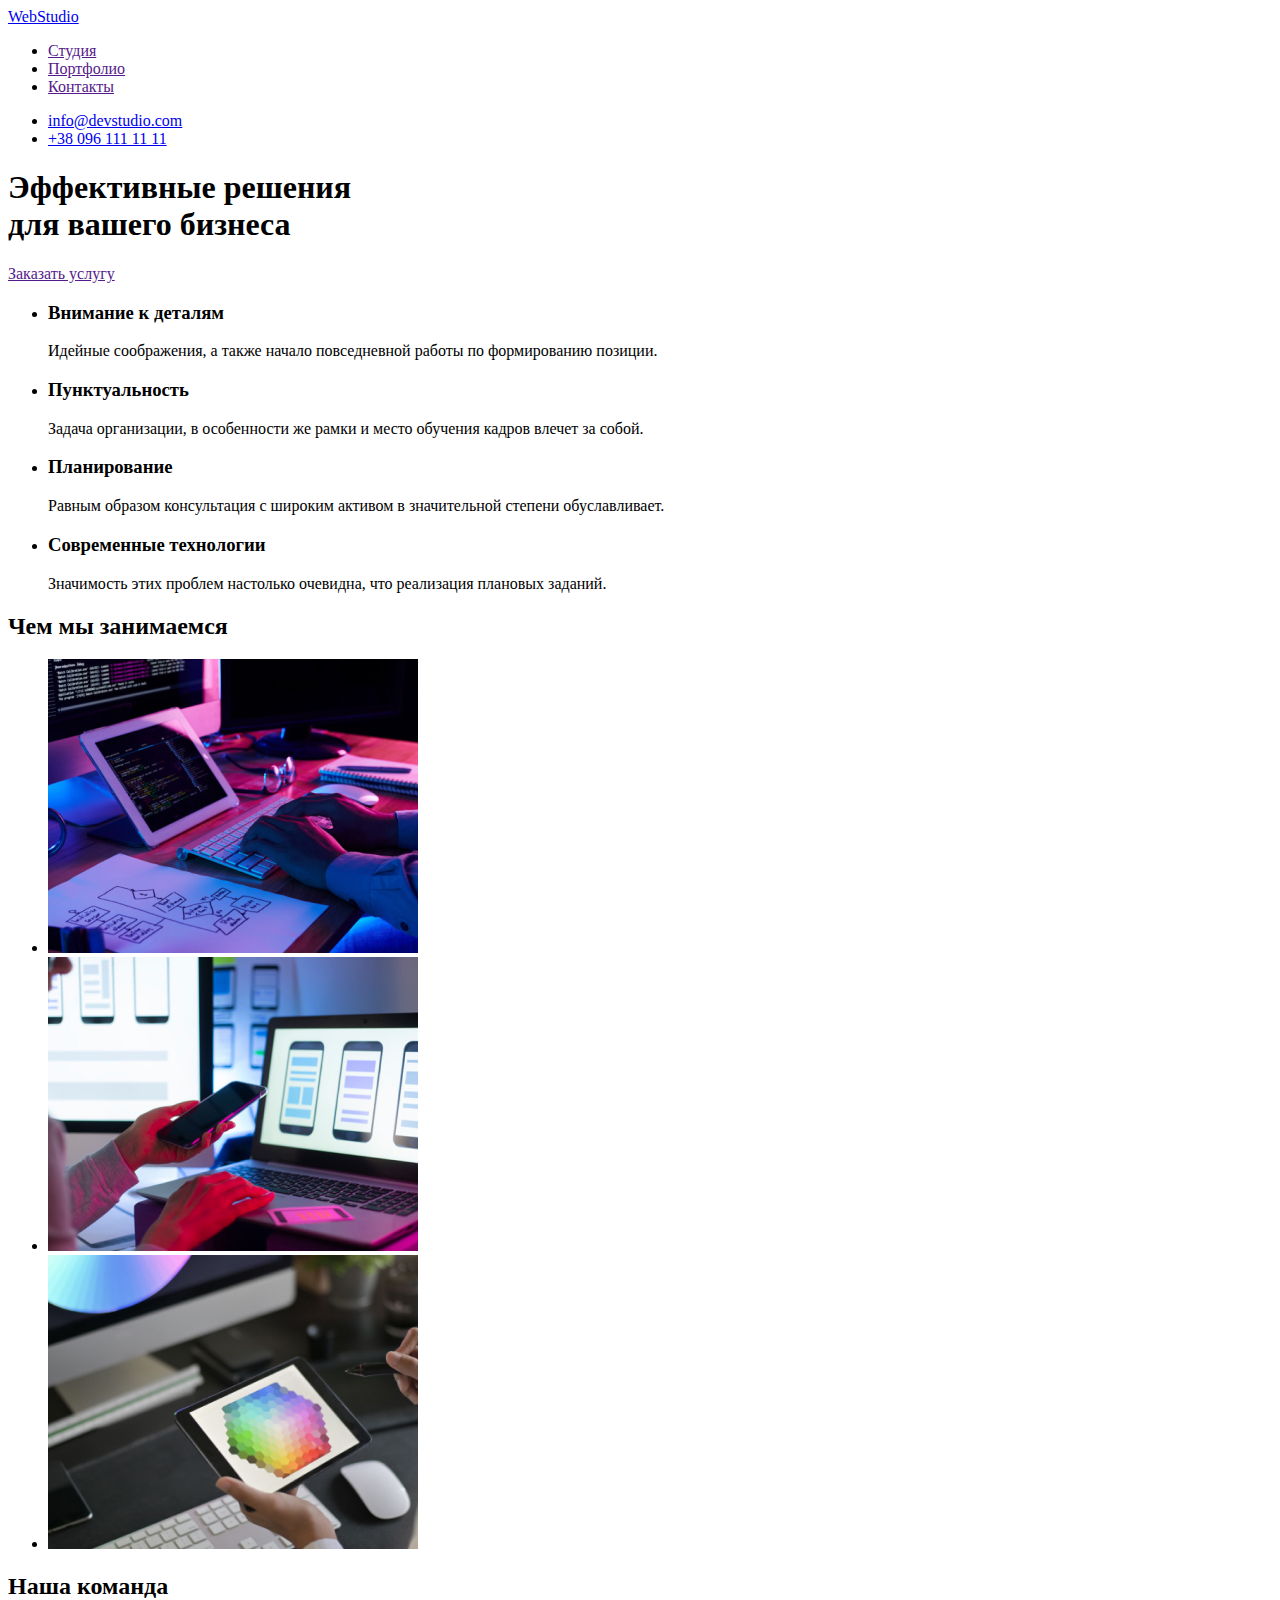
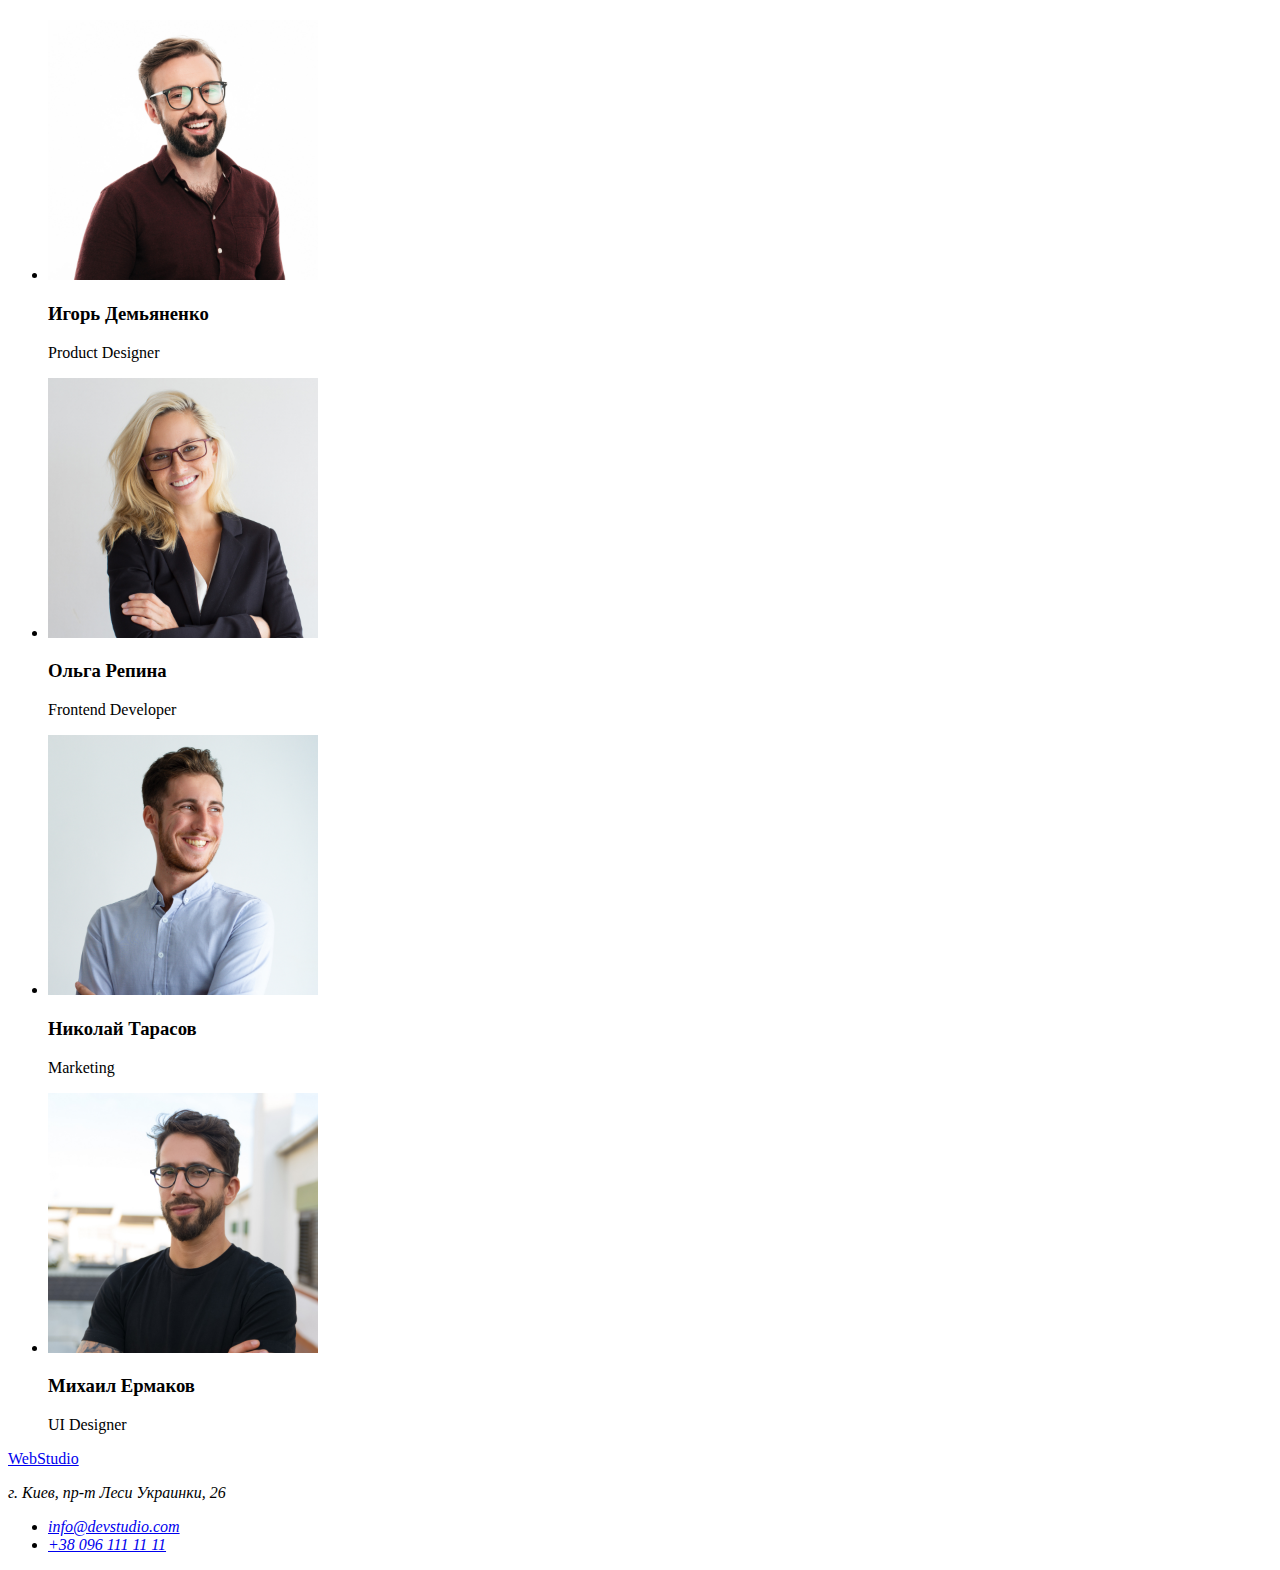
==== index.html @ 6abccca8 "Переніс файли з ДЗ 1" ====
<!DOCTYPE html>
<html lang="ru">
  <head>
    <meta charset="UTF-8" />
    <meta name="viewport" content="width=device-width, initial-scale=1.0" />
    <title>Document</title>
  </head>
  <body>
    <header>
      <!--Шапка сторінки-->

      <a href="./"> WebStudio</a>

      <nav>
        <ul>
          <li><a href="">Студия</a></li>
          <li><a href="">Портфолио</a></li>
          <li><a href="">Контакты</a></li>
        </ul>
      </nav>

      <ul>
        <li><a href="mailto:info@devstudio.com">info@devstudio.com</a></li>
        <li><a href="tel:380961111111">+38 096 111 11 11</a></li>
      </ul>
    </header>

    <main>
      <!--Головне вікно-->
      <section>
        <h1>
          Эффективные решения <br />
          для вашего бизнеса
        </h1>
        <a href="">Заказать услугу</a>
      </section>

      <!--Особливості комранії-->
      <section>
        <h2 hidden>Наши особености</h2>

        <ul>
          <li>
            <h3>Внимание к деталям</h3>
            <p>
              Идейные соображения, а также начало повседневной работы по
              формированию позиции.
            </p>
          </li>
          <li>
            <h3>Пунктуальность</h3>
            <p>
              Задача организации, в особенности же рамки и место обучения кадров
              влечет за собой.
            </p>
          </li>
          <li>
            <h3>Планирование</h3>
            <p>
              Равным образом консультация с широким активом в значительной
              степени обуславливает.
            </p>
          </li>
          <li>
            <h3>Современные технологии</h3>
            <p>
              Значимость этих проблем настолько очевидна, что реализация
              плановых заданий.
            </p>
          </li>
        </ul>
      </section>

      <!--Чим займається компанія-->
      <section>
        <h2>Чем мы занимаемся</h2>
        <ul>
          <li>
            <img
              src="./images/img.jpg"
              alt="Печатание на компьютере"
              width="370"
            />
          </li>
          <li>
            <img
              src="./images/img(1).jpg"
              alt="Телефон и компьютер"
              width="370"
            />
          </li>
          <li>
            <img
              src="./images/img(2).jpg"
              alt="Рисование на планшете"
              width="370"
            />
          </li>
        </ul>
      </section>

      <!--Команда-->
      <section>
        <h2>Наша команда</h2>
        <ul>
          <li>
            <img src="./images/worker1.jpg" alt="Фото сотрудника" width="270" />
            <h3>Игорь Демьяненко</h3>
            <p lang="en">Product Designer</p>
          </li>
          <li>
            <img src="./images/worker4.jpg" alt="Фото сотрудника" width="270" />
            <h3>Ольга Репина</h3>
            <p lang="en">Frontend Developer</p>
          </li>
          <li>
            <img src="./images/worker3.jpg" alt="Фото сотрудника" width="270" />
            <h3>Николай Тарасов</h3>
            <p lang="en">Marketing</p>
          </li>
          <li>
            <img src="./images/worker2.jpg" alt="Фото сотрудника" width="270" />
            <h3>Михаил Ермаков</h3>
            <p lang="en">UI Designer</p>
          </li>
        </ul>
      </section>
    </main>

    <footer>
      <!--Підвал-->
      <a href="/"> WebStudio</a>
      <address>
        <p>г. Киев, пр-т Леси Украинки, 26</p>

        <ul>
          <li><a href="mailto:info@devstudio.com">info@devstudio.com</a></li>
          <li><a href="tel:380961111111">+38 096 111 11 11</a></li>
        </ul>
      </address>
    </footer>
  </body>
</html>
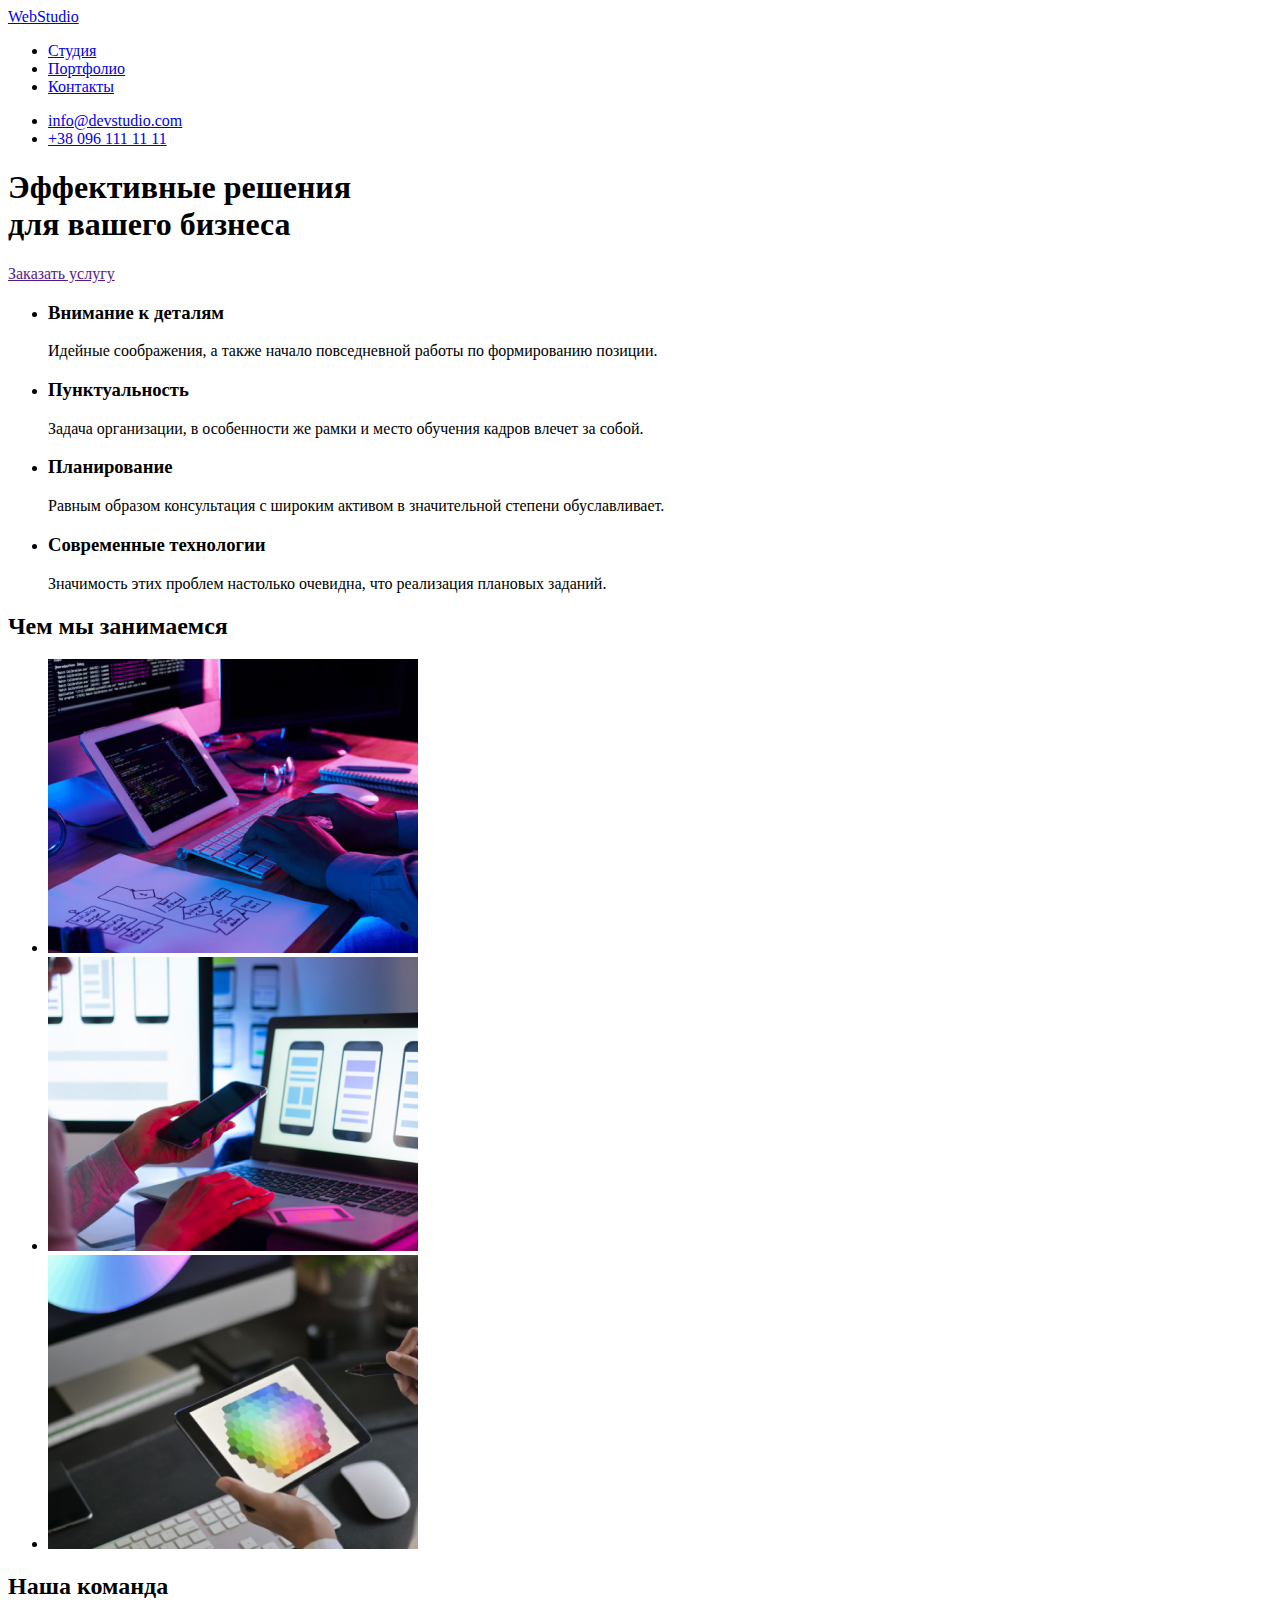
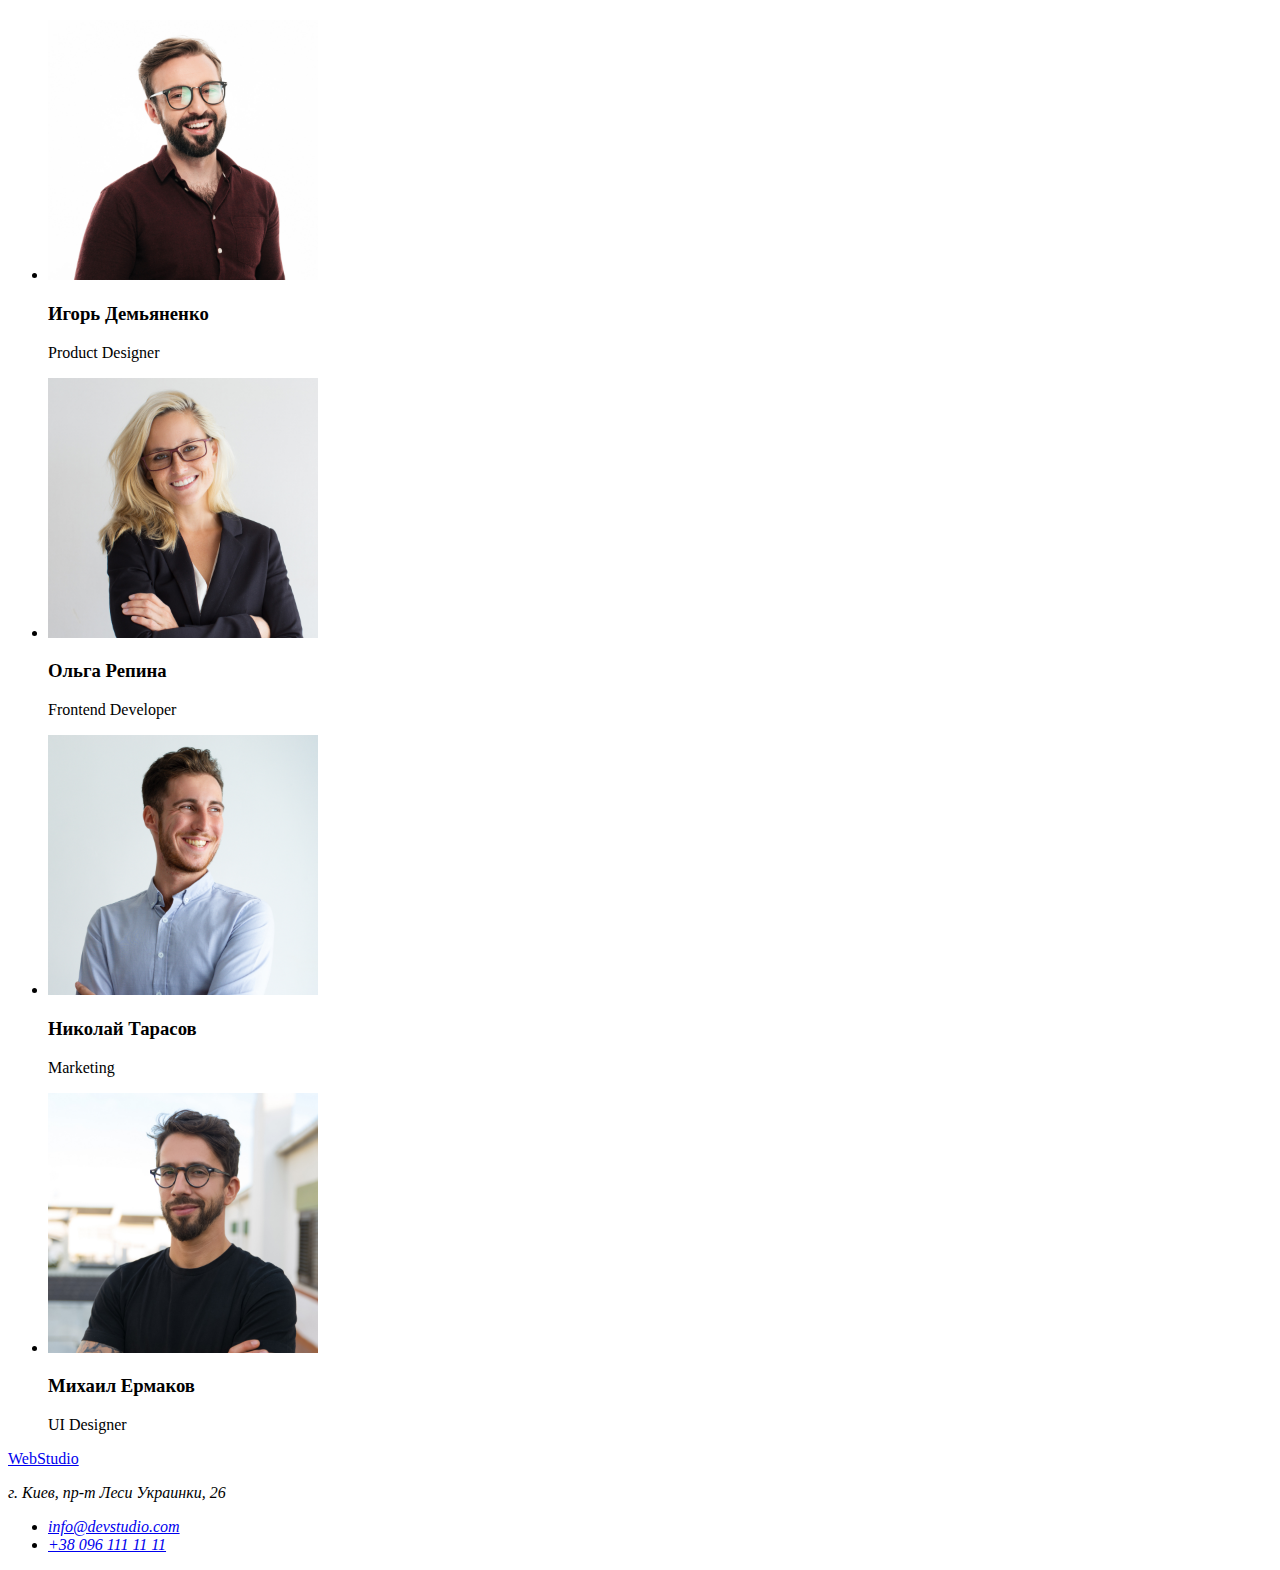
==== commit 491329d3: "Додав адреси посилань в навігації" ====
--- a/index.html
+++ b/index.html
@@ -3,7 +3,8 @@
   <head>
     <meta charset="UTF-8" />
     <meta name="viewport" content="width=device-width, initial-scale=1.0" />
-    <title>Document</title>
+    <title>WebStudio</title>
+    <link rel="stylesheet" href="./css/styles.css" />
   </head>
   <body>
     <header>
@@ -13,9 +14,9 @@
 
       <nav>
         <ul>
-          <li><a href="">Студия</a></li>
-          <li><a href="">Портфолио</a></li>
-          <li><a href="">Контакты</a></li>
+          <li><a href="./index.html">Студия</a></li>
+          <li><a href="./portfolio.html">Портфолио</a></li>
+          <li><a href="#adress">Контакты</a></li>
         </ul>
       </nav>
 
@@ -77,21 +78,21 @@
         <ul>
           <li>
             <img
-              src="./images/img.jpg"
+              src="./images/main-page/img.jpg"
               alt="Печатание на компьютере"
               width="370"
             />
           </li>
           <li>
             <img
-              src="./images/img(1).jpg"
+              src="./images/main-page/img(1).jpg"
               alt="Телефон и компьютер"
               width="370"
             />
           </li>
           <li>
             <img
-              src="./images/img(2).jpg"
+              src="./images/main-page/img(2).jpg"
               alt="Рисование на планшете"
               width="370"
             />
@@ -104,22 +105,22 @@
         <h2>Наша команда</h2>
         <ul>
           <li>
-            <img src="./images/worker1.jpg" alt="Фото сотрудника" width="270" />
+            <img src="./images/main-page/worker1.jpg" alt="Фото сотрудника" width="270" />
             <h3>Игорь Демьяненко</h3>
             <p lang="en">Product Designer</p>
           </li>
           <li>
-            <img src="./images/worker4.jpg" alt="Фото сотрудника" width="270" />
+            <img src="./images/main-page/worker4.jpg" alt="Фото сотрудника" width="270" />
             <h3>Ольга Репина</h3>
             <p lang="en">Frontend Developer</p>
           </li>
           <li>
-            <img src="./images/worker3.jpg" alt="Фото сотрудника" width="270" />
+            <img src="./images/main-page/worker3.jpg" alt="Фото сотрудника" width="270" />
             <h3>Николай Тарасов</h3>
             <p lang="en">Marketing</p>
           </li>
           <li>
-            <img src="./images/worker2.jpg" alt="Фото сотрудника" width="270" />
+            <img src="./images/main-page/worker2.jpg" alt="Фото сотрудника" width="270" />
             <h3>Михаил Ермаков</h3>
             <p lang="en">UI Designer</p>
           </li>
@@ -129,8 +130,8 @@
 
     <footer>
       <!--Підвал-->
-      <a href="/"> WebStudio</a>
-      <address>
+      <a href="./index.html"> WebStudio</a>
+      <address id="adress">
         <p>г. Киев, пр-т Леси Украинки, 26</p>
 
         <ul>
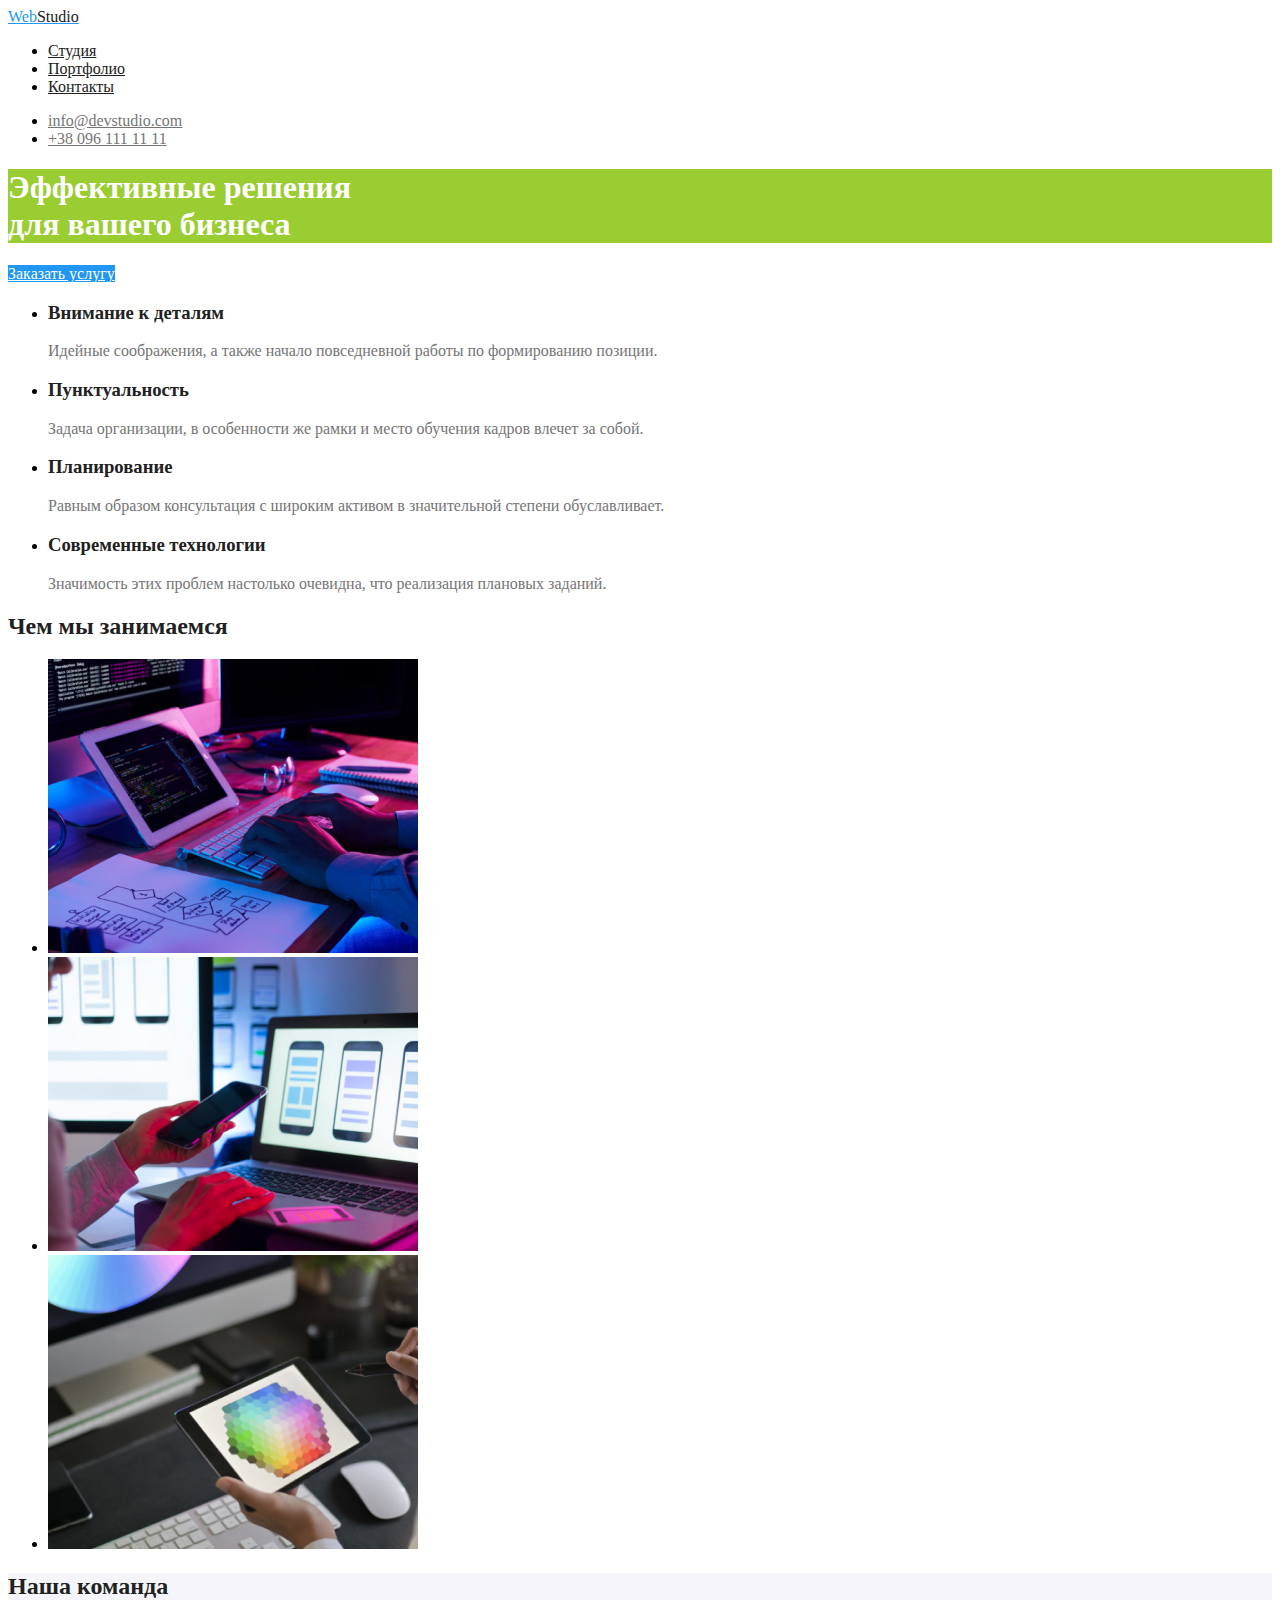
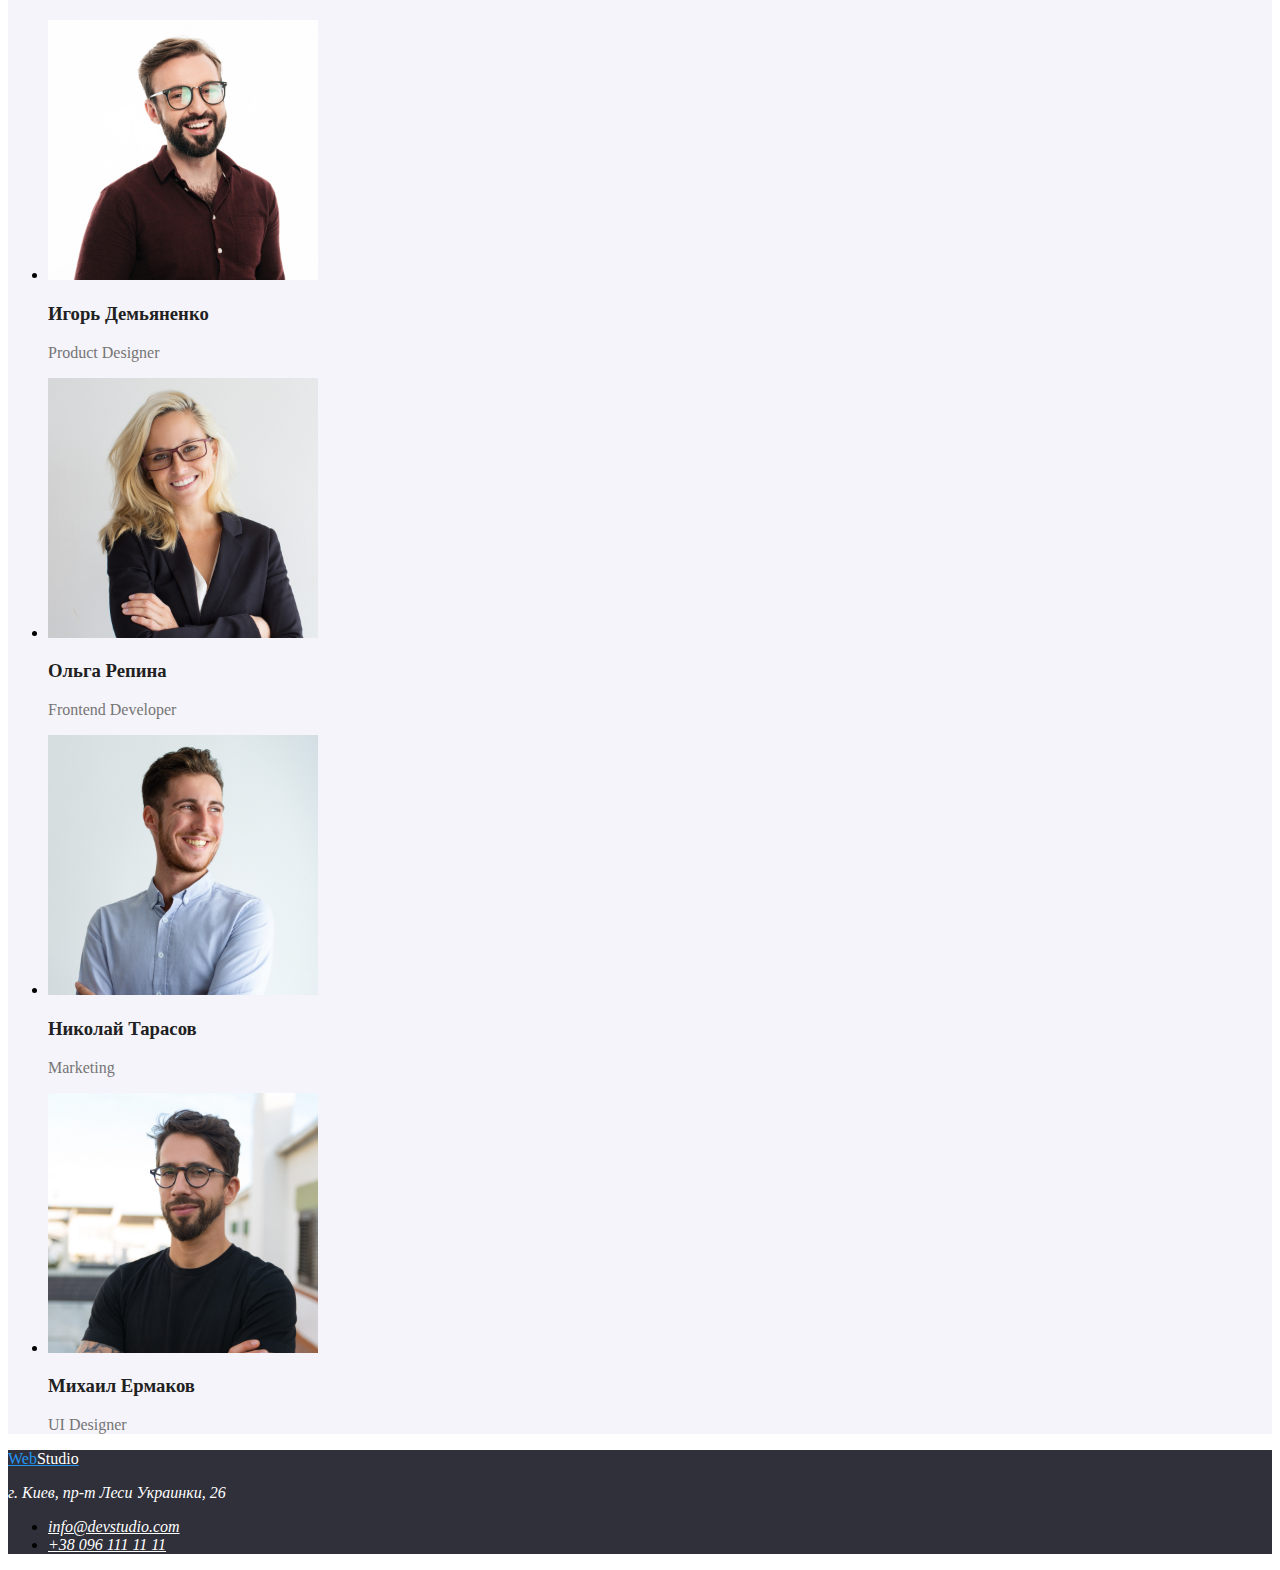
==== commit 855054df: "Додав кольори" ====
--- a/index.html
+++ b/index.html
@@ -10,61 +10,61 @@
     <header>
       <!--Шапка сторінки-->
 
-      <a href="./"> WebStudio</a>
+      <a href="./" class="logo"> Web<span class="studio-header">Studio</span></a>
 
       <nav>
-        <ul>
-          <li><a href="./index.html">Студия</a></li>
-          <li><a href="./portfolio.html">Портфолио</a></li>
-          <li><a href="#adress">Контакты</a></li>
+        <ul class="header-nav">
+          <li><a href="./index.html" class="link current">Студия</a></li>
+          <li><a href="./portfolio.html" class="link">Портфолио</a></li>
+          <li><a href="#adress" class="link">Контакты</a></li>
         </ul>
       </nav>
 
-      <ul>
-        <li><a href="mailto:info@devstudio.com">info@devstudio.com</a></li>
-        <li><a href="tel:380961111111">+38 096 111 11 11</a></li>
+      <ul class="header-adress">
+        <li><a href="mailto:info@devstudio.com" class="link">info@devstudio.com</a></li>
+        <li><a href="tel:380961111111" class="link">+38 096 111 11 11</a></li>
       </ul>
     </header>
 
     <main>
       <!--Головне вікно-->
-      <section>
-        <h1>
+      <section class="hero">
+        <h1 class="hero-tittle">
           Эффективные решения <br />
           для вашего бизнеса
         </h1>
-        <a href="">Заказать услугу</a>
+        <a href="" class="hero-button">Заказать услугу</a>
       </section>
 
       <!--Особливості комранії-->
       <section>
         <h2 hidden>Наши особености</h2>
 
-        <ul>
+        <ul class="features">
           <li>
-            <h3>Внимание к деталям</h3>
-            <p>
+            <h3 class="feature-tittle">Внимание к деталям</h3>
+            <p class="feature-text">
               Идейные соображения, а также начало повседневной работы по
               формированию позиции.
             </p>
           </li>
           <li>
-            <h3>Пунктуальность</h3>
-            <p>
+            <h3 class="feature-tittle">Пунктуальность</h3>
+            <p class="feature-text">
               Задача организации, в особенности же рамки и место обучения кадров
               влечет за собой.
             </p>
           </li>
           <li>
-            <h3>Планирование</h3>
-            <p>
+            <h3 class="feature-tittle">Планирование</h3>
+            <p class="feature-text">
               Равным образом консультация с широким активом в значительной
               степени обуславливает.
             </p>
           </li>
           <li>
-            <h3>Современные технологии</h3>
-            <p>
+            <h3 class="feature-tittle">Современные технологии</h3>
+            <p class="feature-text">
               Значимость этих проблем настолько очевидна, что реализация
               плановых заданий.
             </p>
@@ -74,7 +74,7 @@
 
       <!--Чим займається компанія-->
       <section>
-        <h2>Чем мы занимаемся</h2>
+        <h2 class="work-tittle">Чем мы занимаемся</h2>
         <ul>
           <li>
             <img
@@ -101,42 +101,42 @@
       </section>
 
       <!--Команда-->
-      <section>
-        <h2>Наша команда</h2>
+      <section class="team">
+        <h2 class="team-tittle">Наша команда</h2>
         <ul>
           <li>
             <img src="./images/main-page/worker1.jpg" alt="Фото сотрудника" width="270" />
-            <h3>Игорь Демьяненко</h3>
-            <p lang="en">Product Designer</p>
+            <h3 class="name-worker">Игорь Демьяненко</h3>
+            <p lang="en" class="work-position">Product Designer</p>
           </li>
           <li>
             <img src="./images/main-page/worker4.jpg" alt="Фото сотрудника" width="270" />
-            <h3>Ольга Репина</h3>
-            <p lang="en">Frontend Developer</p>
+            <h3 class="name-worker">Ольга Репина</h3>
+            <p lang="en" class="work-position">Frontend Developer</p>
           </li>
           <li>
             <img src="./images/main-page/worker3.jpg" alt="Фото сотрудника" width="270" />
-            <h3>Николай Тарасов</h3>
-            <p lang="en">Marketing</p>
+            <h3 class="name-worker">Николай Тарасов</h3>
+            <p lang="en" class="work-position">Marketing</p>
           </li>
           <li>
             <img src="./images/main-page/worker2.jpg" alt="Фото сотрудника" width="270" />
-            <h3>Михаил Ермаков</h3>
-            <p lang="en">UI Designer</p>
+            <h3 class="name-worker">Михаил Ермаков</h3>
+            <p lang="en" class="work-position">UI Designer</p>
           </li>
         </ul>
       </section>
     </main>
 
-    <footer>
+    <footer class="footer">
       <!--Підвал-->
-      <a href="./index.html"> WebStudio</a>
+      <a href="./index.html" class="logo"> Web<span class="studio-footer">Studio</span></a>
       <address id="adress">
-        <p>г. Киев, пр-т Леси Украинки, 26</p>
+        <p class="adress">г. Киев, пр-т Леси Украинки, 26</p>
 
-        <ul>
-          <li><a href="mailto:info@devstudio.com">info@devstudio.com</a></li>
-          <li><a href="tel:380961111111">+38 096 111 11 11</a></li>
+        <ul class="footer-adress">
+          <li><a href="mailto:info@devstudio.com" class="link">info@devstudio.com</a></li>
+          <li><a href="tel:380961111111" class="link">+38 096 111 11 11</a></li>
         </ul>
       </address>
     </footer>
--- a/css/styles.css
+++ b/css/styles.css
@@ -0,0 +1,171 @@
+/*Палітра кольорів
+    Фон головний -#FFFFFF;
+    Фон другорядний -#F5F4FA;
+    Футер - #2F303A;
+    Навігація та заголовни - #212121;
+    Посилання та абзаци - #757575;
+    Наведення посилань - #2196F3;
+*/
+
+/*CSS змінні*/
+
+:root {
+  --main-background-color: #ffffff;
+  --second-background-color: #f5f4fa;
+  --background-footer: #2f303a;
+  --text-nav-tittle: #212121;
+  --text-links: #757575;
+  --accent: #2196f3;
+}
+
+body {
+  background-color: #fff;
+}
+
+/*Header*/
+
+/*Header Logo*/
+
+.logo {
+  color: var(--accent);
+}
+
+.studio-header {
+  color: var(--text-nav-tittle);
+}
+
+/*Navigation*/
+
+.header-nav .link {
+  color: var(--text-nav-tittle);
+}
+
+.header-nav .link:hover,
+.header-nav .link:focus {
+  color: var(--accent);
+}
+
+.header-nav .link.current {
+  color: var(--text-nav-tittle);
+}
+
+/*Header adress*/
+
+.header-adress .link {
+  color: var(--text-links);
+}
+
+.header-adress .link:hover,
+.header-adress .link:focus {
+  color: var(--accent);
+}
+
+/*Main*/
+
+/*Hero*/
+
+.hero-tittle {
+  background-color: yellowgreen;
+  color: var(--main-background-color);
+}
+
+.hero-button {
+  background-color: var(--accent);
+  color: var(--main-background-color);
+}
+
+.hero-button:hover,
+.hero-button:focus {
+  background-color: var(--second-background-color);
+  color: var(--text-nav-tittle);
+}
+
+/*Features*/
+
+.feature-tittle {
+  color: var(--text-nav-tittle);
+}
+
+.feature-text {
+  color: var(--text-links);
+}
+
+/*Work section*/
+
+.work-tittle {
+  color: var(--text-nav-tittle);
+}
+
+/*Team*/
+
+.team {
+  background-color: var(--second-background-color);
+}
+
+.team-tittle,
+.name-worker {
+  color: var(--text-nav-tittle);
+}
+
+.work-position {
+  color: var(--text-links);
+}
+
+/*Footer*/
+
+/*Logo*/
+
+.footer {
+  background-color: var(--background-footer);
+}
+/*Footer Logo*/
+
+.studio-footer {
+  color: var(--main-background-color);
+}
+
+/*Footer Adress*/
+
+.adress {
+  color: var(--main-background-color);
+}
+
+.footer-adress .link {
+  color: var(--main-background-color);
+}
+
+.footer-adress .link:hover,
+.footer-adress .link:focus {
+  color: var(--accent);
+}
+
+/*Portfolio*/
+
+/*Main*/
+
+body {
+  background-color: #fff;
+}
+
+/*Buttons*/
+
+.portfolio-button .link {
+  background-color: var(--second-background-color);
+  color: var(--text-nav-tittle);
+}
+
+.portfolio-button .link:hover,
+.portfolio-button .link:focus {
+  background-color: var(--accent);
+  color: var(--main-background-color);
+}
+
+/*Portfolio Images*/
+
+.img-tittle {
+  color: var(--text-nav-tittle);
+}
+
+.project {
+  color: var(--text-links);
+}
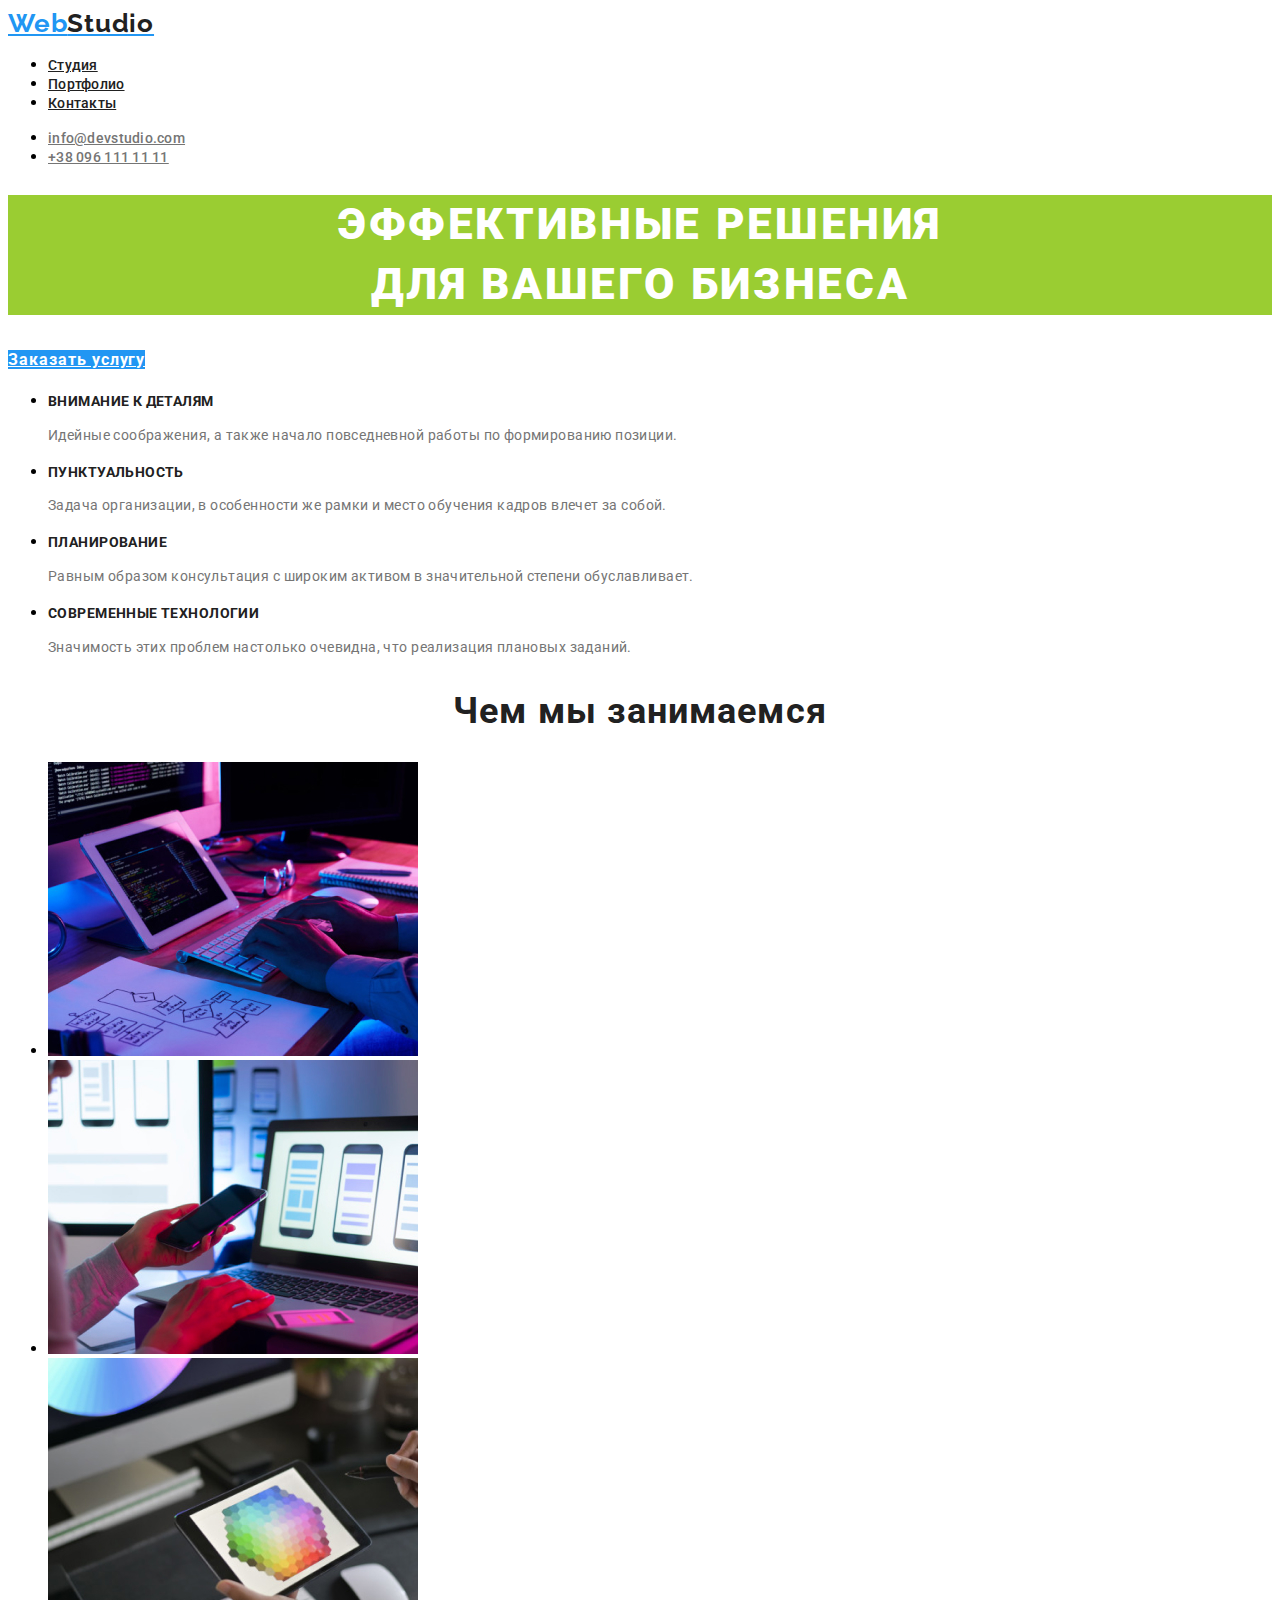
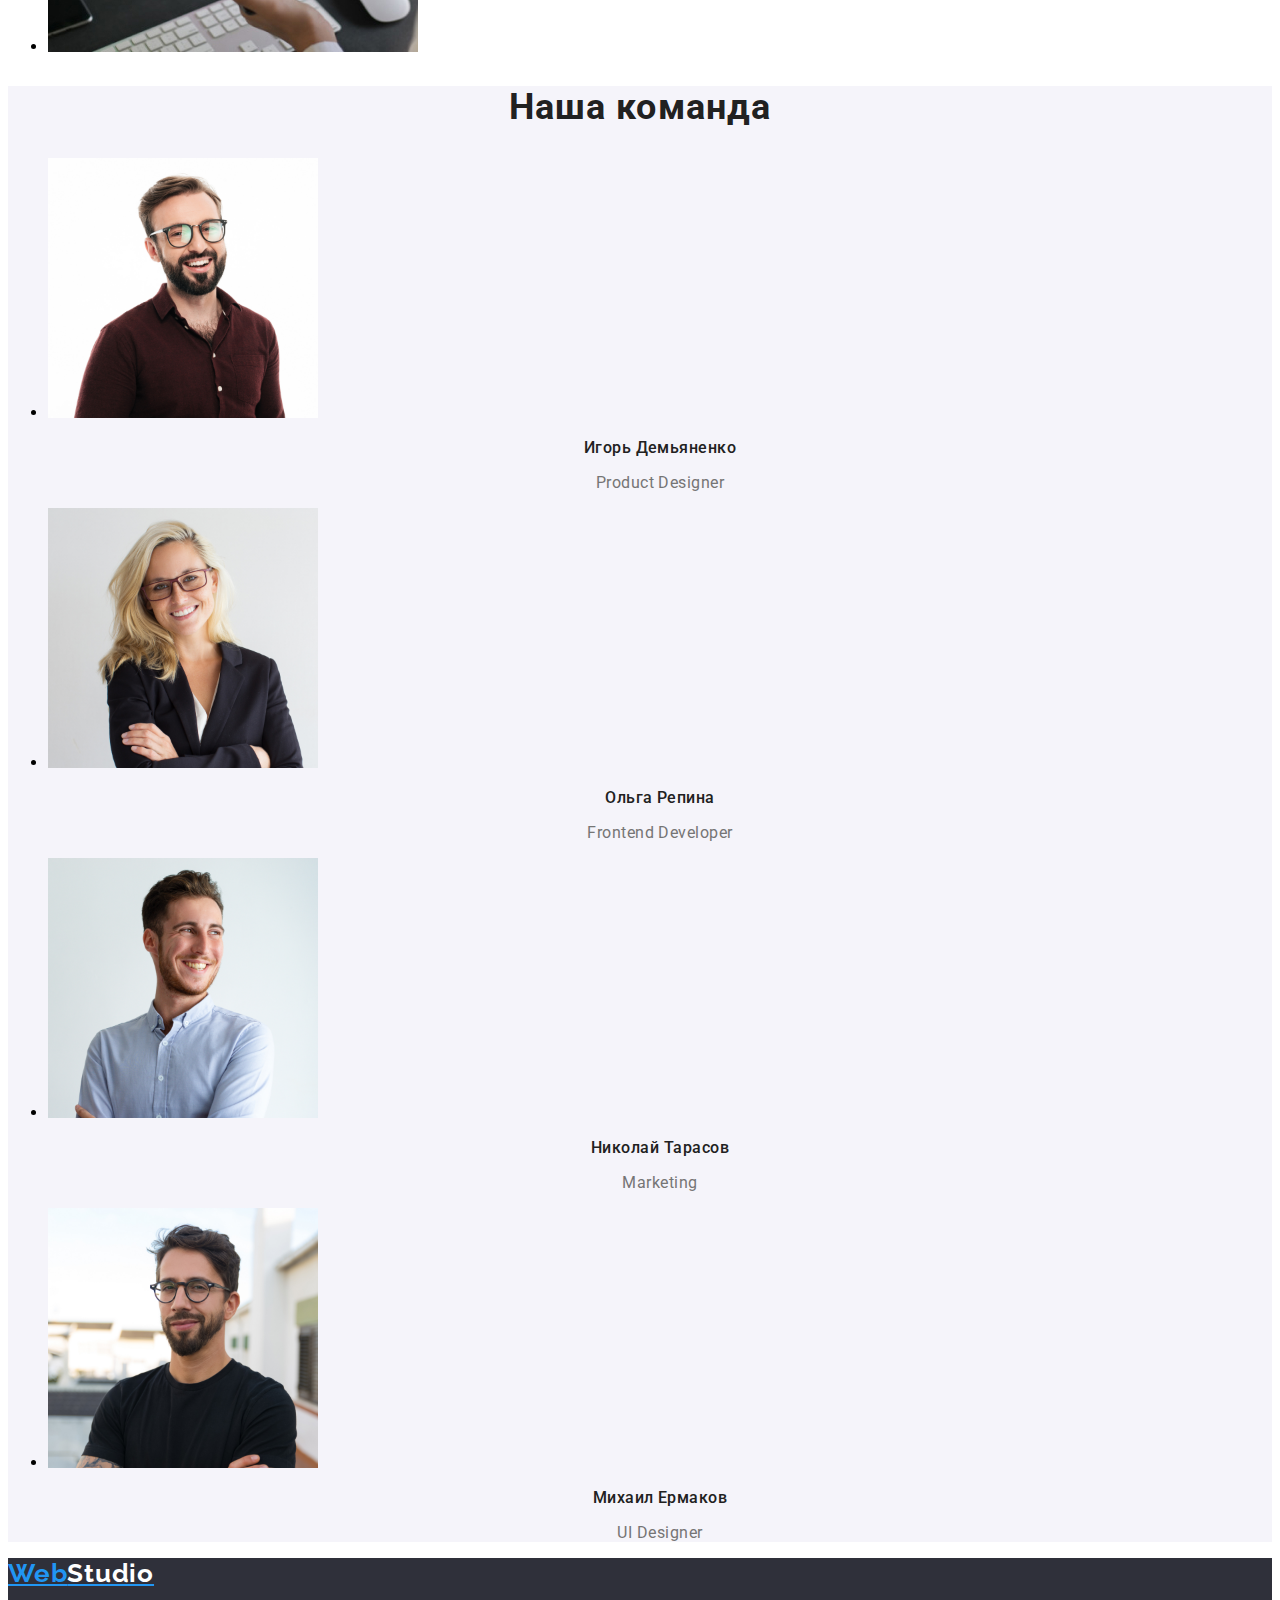
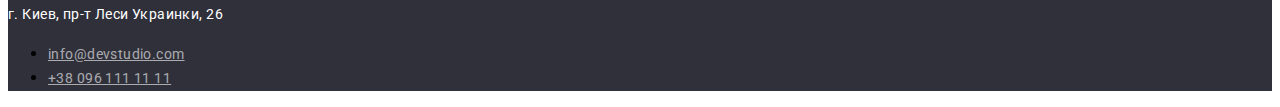
==== commit cc3d3729: "Додав шрифти" ====
--- a/index.html
+++ b/index.html
@@ -4,6 +4,8 @@
     <meta charset="UTF-8" />
     <meta name="viewport" content="width=device-width, initial-scale=1.0" />
     <title>WebStudio</title>
+    <link href="https://fonts.googleapis.com/css2?family=Raleway:wght@700&family=Roboto:wght@400;500;700;900&display=swap"
+      rel="stylesheet">
     <link rel="stylesheet" href="./css/styles.css" />
   </head>
   <body>
--- a/css/styles.css
+++ b/css/styles.css
@@ -20,6 +20,7 @@
 
 body {
   background-color: #fff;
+  font-family: Roboto, sans-serif;
 }
 
 /*Header*/
@@ -28,6 +29,12 @@
 
 .logo {
   color: var(--accent);
+
+  font-family: Raleway, sans-serif;
+  font-weight: 700;
+  font-size: 26px;
+  line-height: 1.19;
+  letter-spacing: 0.03em;
 }
 
 .studio-header {
@@ -38,6 +45,11 @@
 
 .header-nav .link {
   color: var(--text-nav-tittle);
+
+  font-weight: 500;
+  font-size: 14px;
+  line-height: 1.14;
+  letter-spacing: 0.02em;
 }
 
 .header-nav .link:hover,
@@ -53,6 +65,11 @@
 
 .header-adress .link {
   color: var(--text-links);
+
+  font-weight: 500;
+  font-size: 14px;
+  line-height: 1.14;
+  letter-spacing: 0.02em;
 }
 
 .header-adress .link:hover,
@@ -67,11 +84,25 @@
 .hero-tittle {
   background-color: yellowgreen;
   color: var(--main-background-color);
+
+  font-weight: 900;
+  font-size: 44px;
+  line-height: 1.36;
+  letter-spacing: 0.06em;
+  text-transform: uppercase;
+  text-align: center;
 }
 
 .hero-button {
   background-color: var(--accent);
   color: var(--main-background-color);
+
+  font-weight: 700;
+  font-size: 16px;
+  line-height: 1.88;
+  letter-spacing: 0.06em;
+  align-items: center;
+  text-align: center;
 }
 
 .hero-button:hover,
@@ -84,16 +115,34 @@
 
 .feature-tittle {
   color: var(--text-nav-tittle);
+
+  font-weight: 700;
+  font-size: 14px;
+  line-height: 1.14;
+  letter-spacing: 0.03em;
+  text-transform: uppercase;
 }
 
 .feature-text {
   color: var(--text-links);
-}
-
-/*Work section*/
-
-.work-tittle {
-  color: var(--text-nav-tittle);
+
+  font-weight: 400;
+  font-size: 14px;
+  line-height: 1.71;
+  letter-spacing: 0.03em;
+}
+
+/*Work section + Team*/
+
+.work-tittle,
+.team-tittle {
+  color: var(--text-nav-tittle);
+
+  font-weight: 700;
+  font-size: 36px;
+  line-height: 1.17;
+  text-align: center;
+  letter-spacing: 0.03em;
 }
 
 /*Team*/
@@ -102,13 +151,24 @@
   background-color: var(--second-background-color);
 }
 
-.team-tittle,
 .name-worker {
   color: var(--text-nav-tittle);
+
+  font-weight: 500;
+  font-size: 16px;
+  line-height: 1.19;
+  text-align: center;
+  letter-spacing: 0.03em;
 }
 
 .work-position {
   color: var(--text-links);
+
+  font-weight: 400;
+  font-size: 16px;
+  line-height: 1.19;
+  text-align: center;
+  letter-spacing: 0.03em;
 }
 
 /*Footer*/
@@ -128,10 +188,22 @@
 
 .adress {
   color: var(--main-background-color);
+
+  font-style: normal;
+  font-weight: 400;
+  font-size: 14px;
+  line-height: 1.71;
+  letter-spacing: 0.03em;
 }
 
 .footer-adress .link {
-  color: var(--main-background-color);
+  color: rgba(255, 255, 255, 0.6);
+
+  font-style: normal;
+  font-weight: 400;
+  font-size: 14px;
+  line-height: 1.71;
+  letter-spacing: 0.03em;
 }
 
 .footer-adress .link:hover,
@@ -152,6 +224,12 @@
 .portfolio-button .link {
   background-color: var(--second-background-color);
   color: var(--text-nav-tittle);
+
+  font-weight: 500;
+  font-size: 16px;
+  line-height: 1.62;
+  text-align: center;
+  letter-spacing: 0.03em;
 }
 
 .portfolio-button .link:hover,
@@ -164,8 +242,18 @@
 
 .img-tittle {
   color: var(--text-nav-tittle);
+
+  font-weight: 700;
+  font-size: 18px;
+  line-height: 2;
+  letter-spacing: 0.06em;
 }
 
 .project {
   color: var(--text-links);
-}
+
+  font-weight: 400;
+  font-size: 16px;
+  line-height: 1.87;
+  letter-spacing: 0.03em;
+}
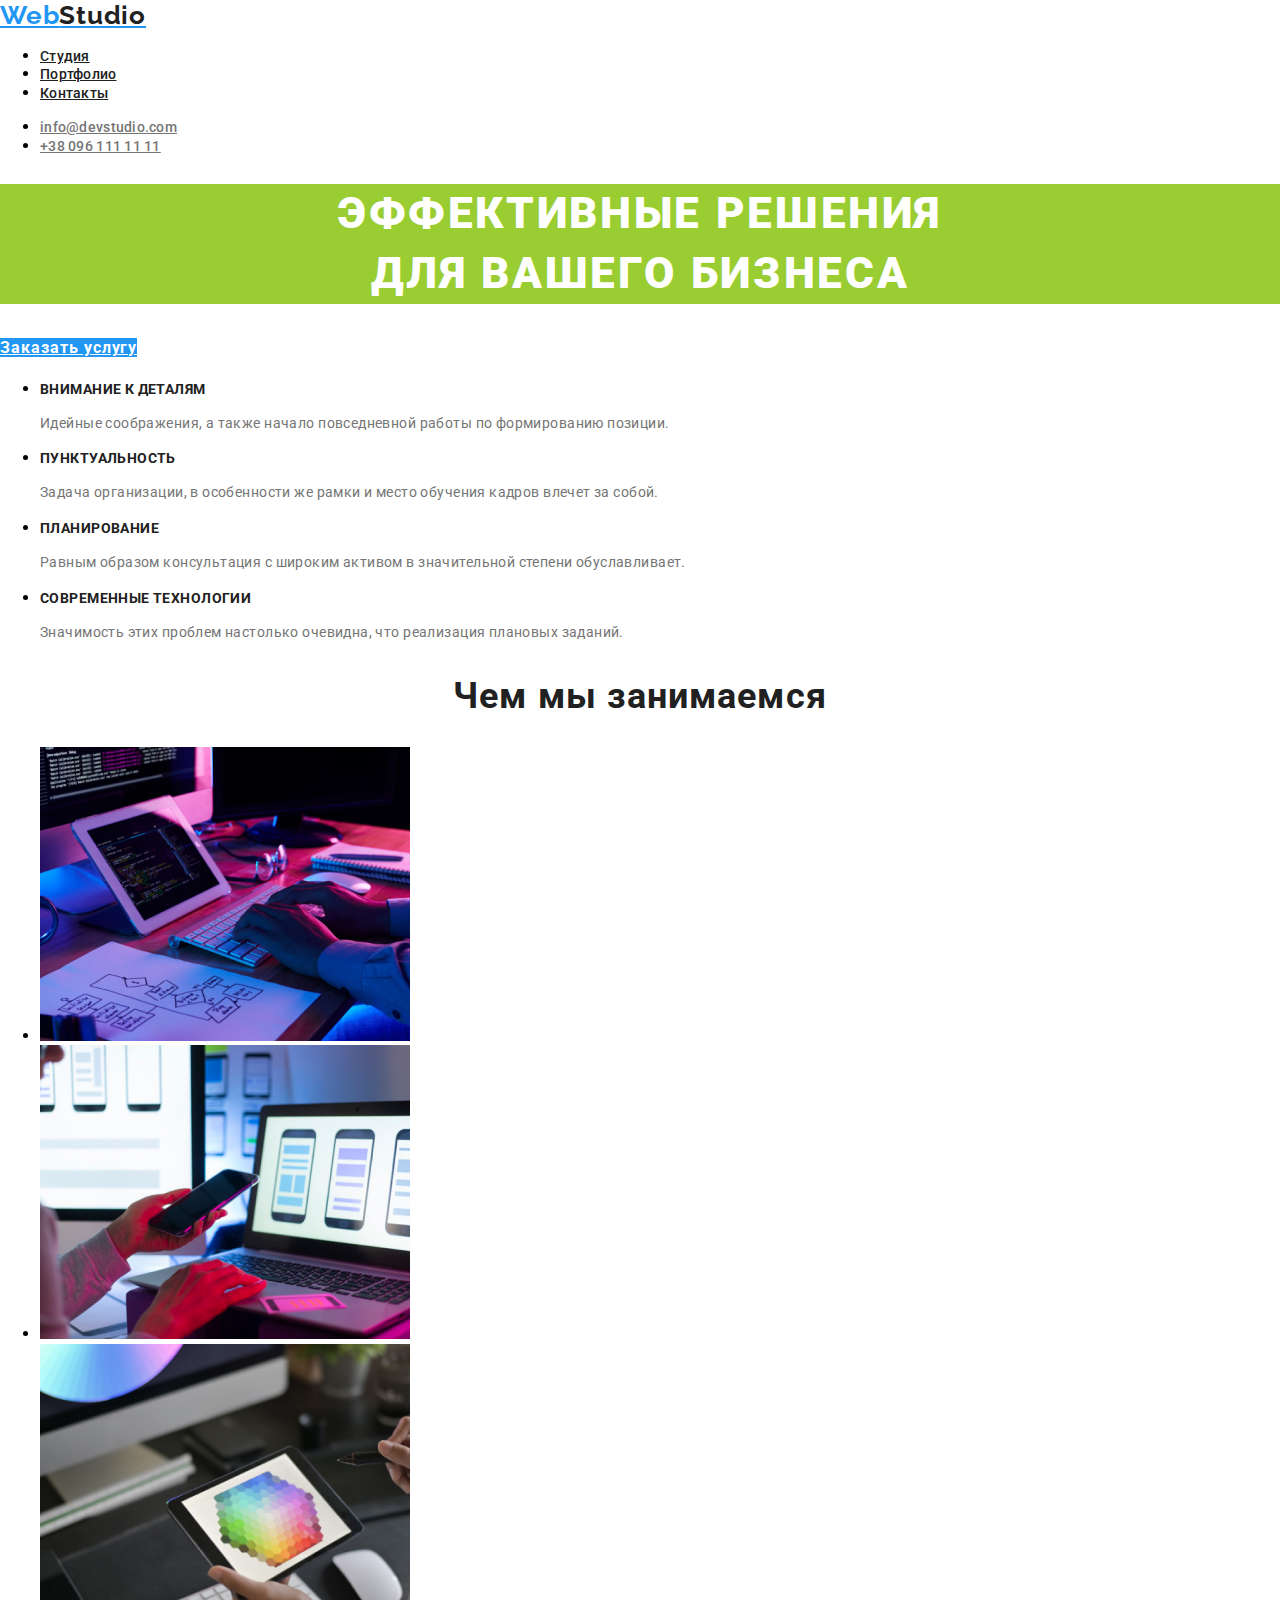
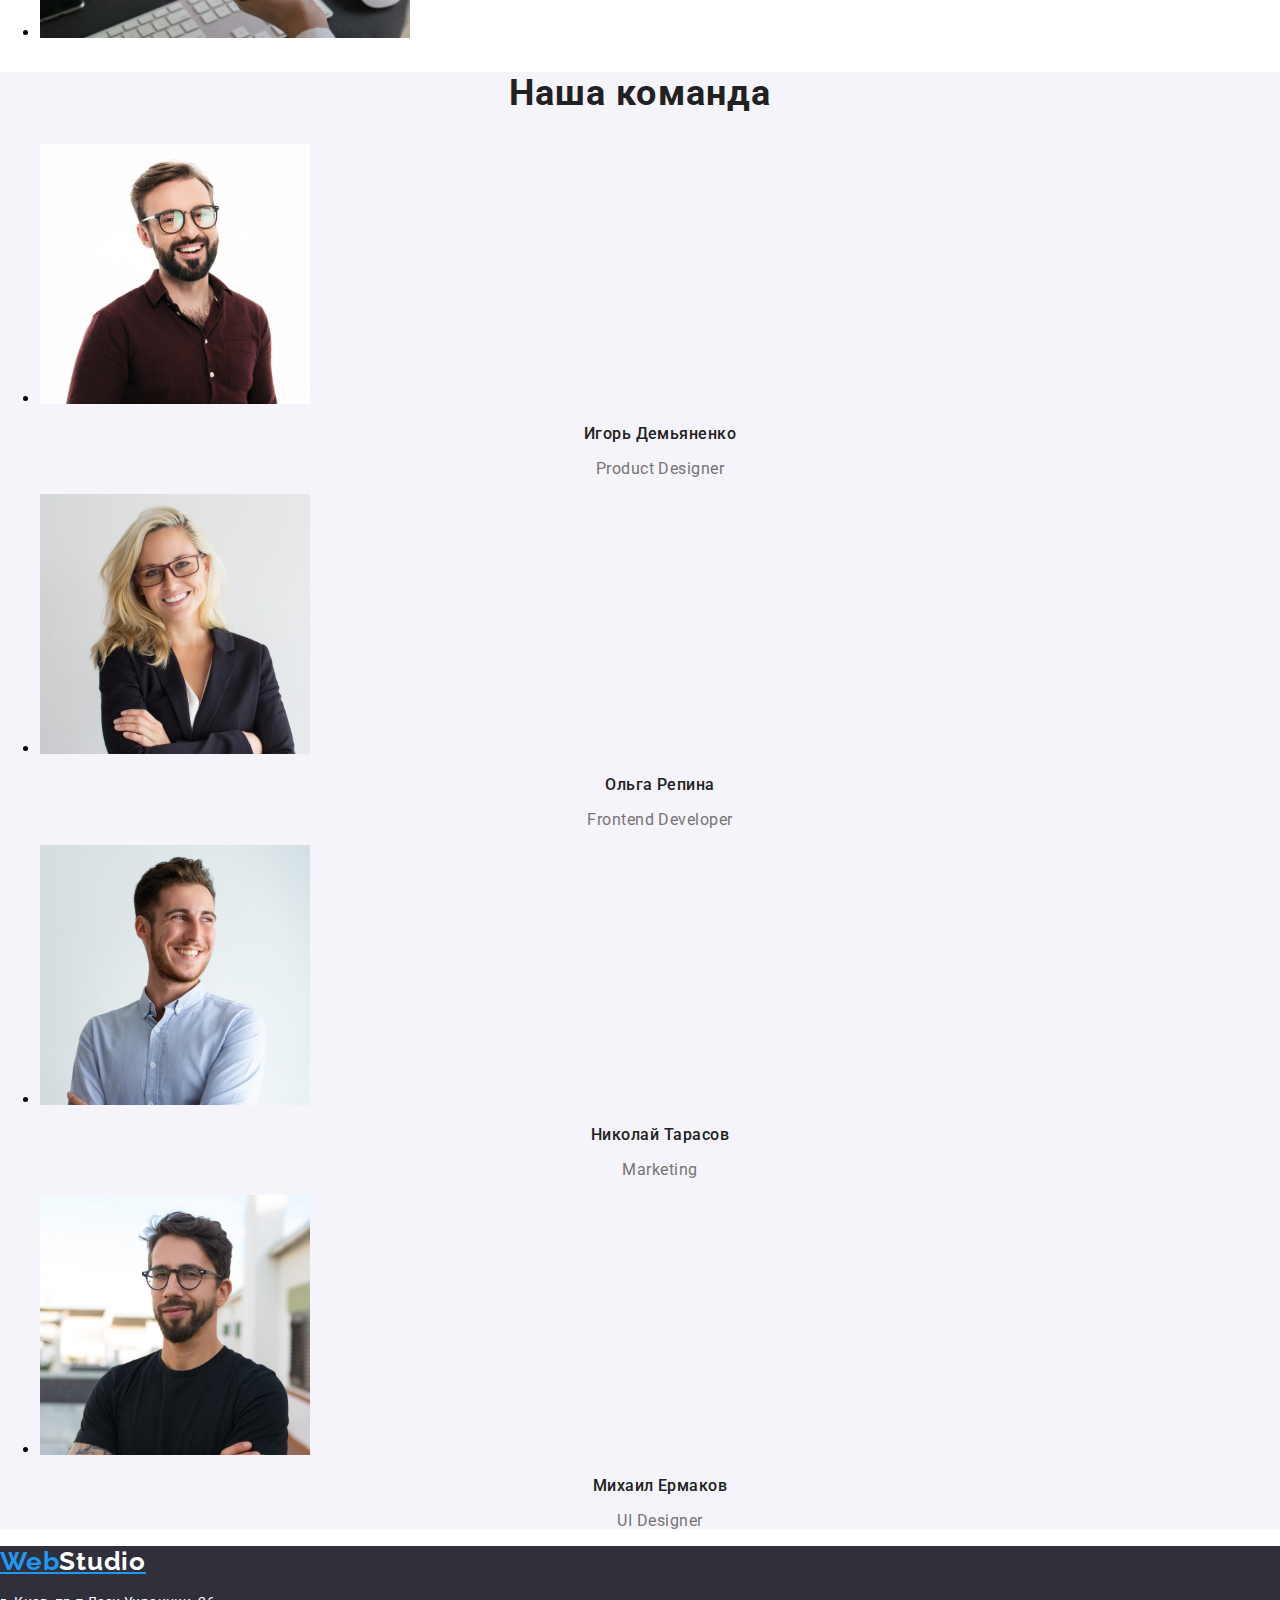
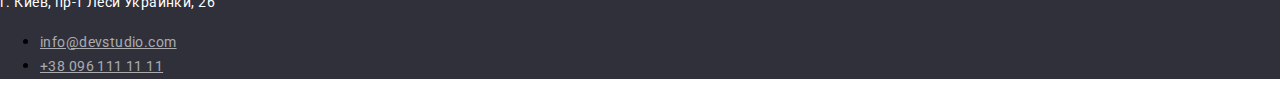
==== commit 5338014e: "Обнулив стилі" ====
--- a/index.html
+++ b/index.html
@@ -4,6 +4,7 @@
     <meta charset="UTF-8" />
     <meta name="viewport" content="width=device-width, initial-scale=1.0" />
     <title>WebStudio</title>
+    <link rel="stylesheet" href="./css/normalize.css"/>
     <link href="https://fonts.googleapis.com/css2?family=Raleway:wght@700&family=Roboto:wght@400;500;700;900&display=swap"
       rel="stylesheet">
     <link rel="stylesheet" href="./css/styles.css" />
